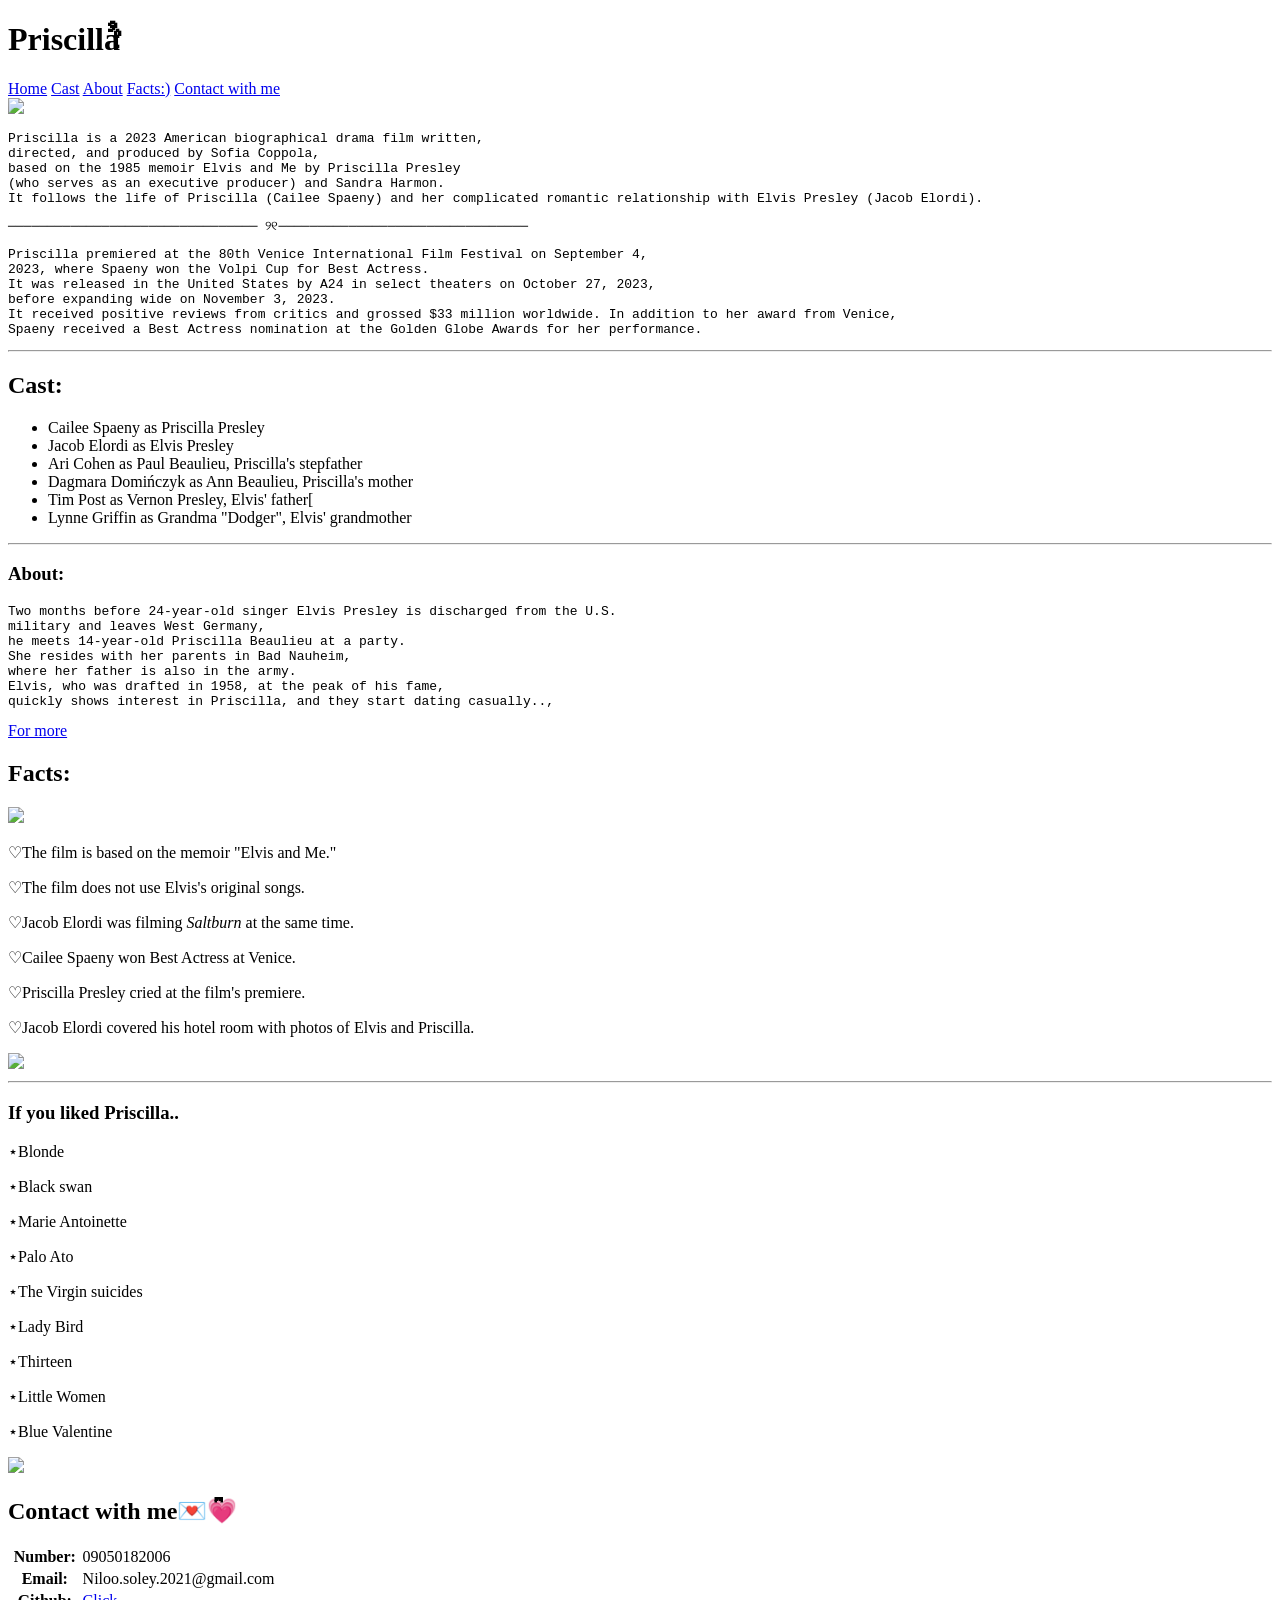
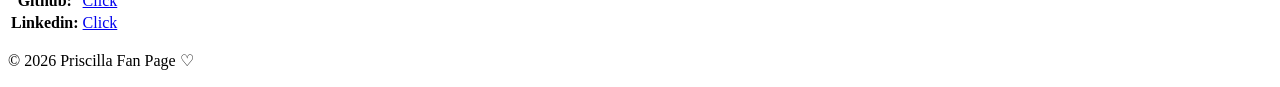
==== index.html @ 30e8acc0 "Add files via upload" ====
<!DOCTYPE html>
<html lang="en">
<head>
    <meta charset="UTF-8">
    <meta name="viewport" content="width=device-width, initial-scale=1.0">
    <title>Moviename</title>
    <link rel="stylesheet" href="style.css">
</head>

<body>
    <header>
        <h1>Priscillaೀ</h1>
        <nav>
            <a href="#home">Home</a>
            <a href="#cast">Cast</a>
            <a href="#about">About</a>
            <a href="#facts">Facts:)</a>
            <a href="#contact">Contact with me</a>
        </nav>
    </header>

    <main id="home">
        <div class="movie">
            <img  class="poster" src="photo/a8a8ae18-b2a7-48d5-8553-1ca80cd7edd9.jpg">
            <div class="pree">
                <pre class="pree">Priscilla is a 2023 American biographical drama film written,
directed, and produced by Sofia Coppola,   
based on the 1985 memoir Elvis and Me by Priscilla Presley 
(who serves as an executive producer) and Sandra Harmon. 
It follows the life of Priscilla (Cailee Spaeny) and her complicated romantic relationship with Elvis Presley (Jacob Elordi).</pre>
                <pre class="line">──────────────────────────────── ୨୧────────────────────────────────</pre>

                <pre class="pree">Priscilla premiered at the 80th Venice International Film Festival on September 4, 
2023, where Spaeny won the Volpi Cup for Best Actress. 
It was released in the United States by A24 in select theaters on October 27, 2023, 
before expanding wide on November 3, 2023.
It received positive reviews from critics and grossed $33 million worldwide. In addition to her award from Venice, 
Spaeny received a Best Actress nomination at the Golden Globe Awards for her performance.</pre>
            </div>
        </div>
        <section id="1">
            <hr>
            <h2>Cast: </h2>

            <ul id="cast" class= "cast">
                <li>Cailee Spaeny as Priscilla Presley</li>
                <li>Jacob Elordi as Elvis Presley</li>
                <li>Ari Cohen as Paul Beaulieu, Priscilla's stepfather</li>
                <li>Dagmara Domińczyk as Ann Beaulieu, Priscilla's mother</li>
                <li>Tim Post as Vernon Presley, Elvis' father[</li>
                <li>Lynne Griffin as Grandma "Dodger", Elvis' grandmother</li>
                
            </ul>
        </section>
        <hr>

        <section id="about" class="about">
            <h3>About: </h3>
            <pre>Two months before 24-year-old singer Elvis Presley is discharged from the U.S. 
military and leaves West Germany, 
he meets 14-year-old Priscilla Beaulieu at a party. 
She resides with her parents in Bad Nauheim, 
where her father is also in the army. 
Elvis, who was drafted in 1958, at the peak of his fame, 
quickly shows interest in Priscilla, and they start dating casually..,</pre>
                <a href="https://en.wikipedia.org/wiki/Priscilla_(film)">For more</a>

        </section>
        <h2>Facts: </h2>
        <section id="facts" class="facts">
            <img  src="photo/3b6f5dc5-93c9-4df9-9396-b73ee1e48f0e.jpg">

            <div class="facts-content">
                <div class="facts_img">
                    <p>♡The film is based on the memoir "Elvis and Me."</p>
                    <p>♡The film does not use Elvis's original songs.</p>
                    <p>♡Jacob Elordi was filming <i>Saltburn</i> at the same time.</p>
                    <p>♡Cailee Spaeny won Best Actress at Venice.</p>
                    <p>♡Priscilla Presley cried at the film's premiere.</p>
                    <p>♡Jacob Elordi covered his hotel room with photos of Elvis and Priscilla.</p>
                </div>

                <img class="img2" src="photo/14257f1f-df41-4a70-b45c-0d0f16a74442.jpg">
            </div>
        </section>
        <hr>

    </main>


    <h3>If you liked Priscilla..</h3>
    <footer class="footer">
        <div class="footer-content">
            <section class="footer2">
                <p>⋆Blonde</p>
                <p>⋆Black swan</p>
                <p>⋆Marie Antoinette</p>
                <p>⋆Palo Ato</p>
                <p>⋆The Virgin suicides</p>
                <p>⋆Lady Bird</p>
                <p>⋆Thirteen</p>
                <p>⋆Little Women</p>
                <p>⋆Blue Valentine</p>
            
            </section>

            <img class="footer-img" src="photo/8833ddd4-3e0e-44d2-a053-5b94ba128565.jpg">

            <section class="contact" id="contact">
                <h2>Contact with me💌💗ྀི</h2>
                <table class="table">
                    <tr>
                        <th>Number:</th>
                        <td>09050182006</td>
                    </tr>

                    <tr>
                        <th>Email:</th>
                        <td>Niloo.soley.2021@gmail.com</td>
                    </tr>

                    <tr>
                        <th>Github:</th>
                        <td><a href="https://github.com/codebyheykity">Click</a></td>
                    </tr>

                    <tr>
                        <th>Linkedin:</th>
                        <td><a href="https://www.linkedin.com/in/niloo-code?utm_source=share_via&utm_content=profile&utm_medium=member_ios">Click</a></td>
                    </tr>
                </table>
            </section>
        </div>

        <section class="end">
            <p>© 2026 Priscilla Fan Page ♡</p>
        </section>
    </footer>
    
</body>
</html>
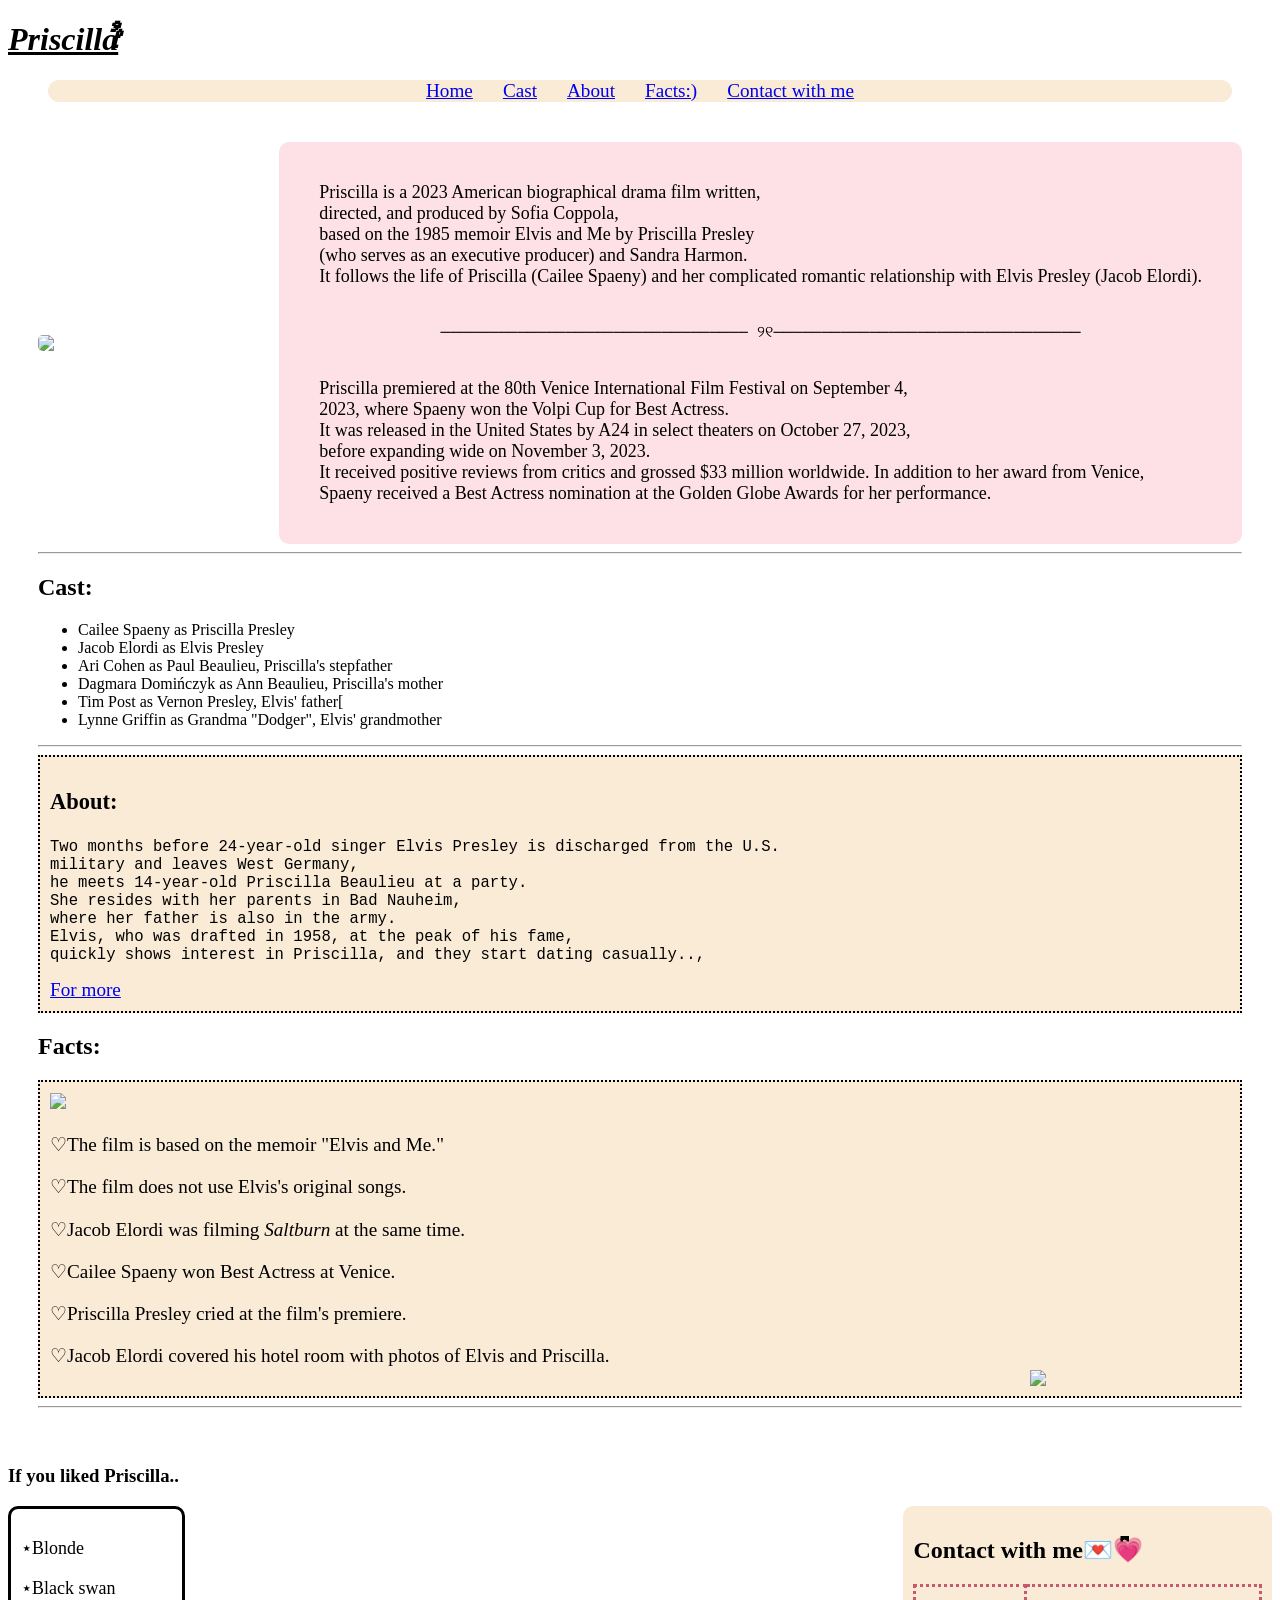
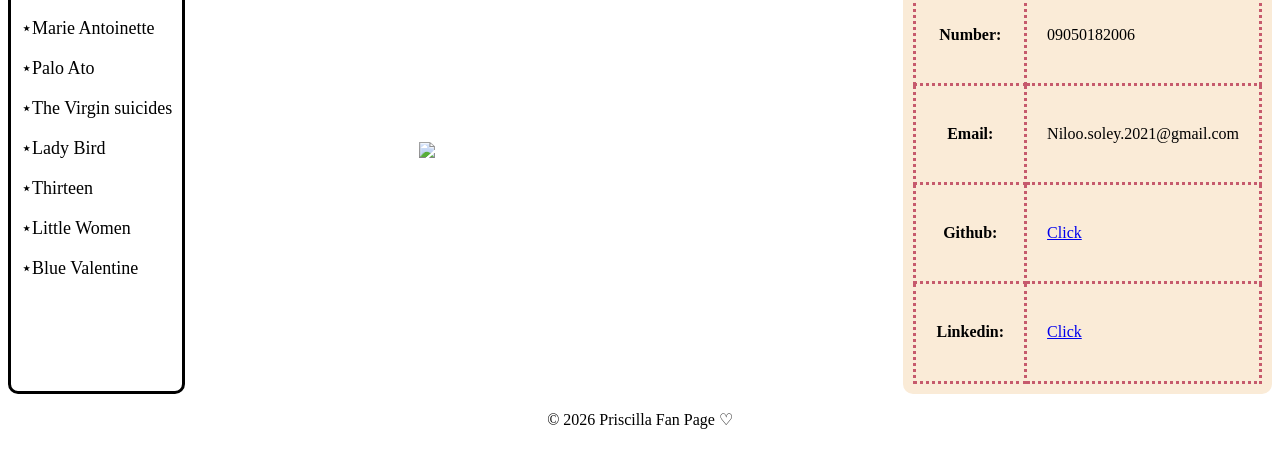
==== commit d127663b: "Update index.html" ====
--- a/index.html
+++ b/index.html
@@ -21,7 +21,7 @@
 
     <main id="home">
         <div class="movie">
-            <img  class="poster" src="photo/a8a8ae18-b2a7-48d5-8553-1ca80cd7edd9.jpg">
+            <img  class="poster" src="a8a8ae18-b2a7-48d5-8553-1ca80cd7edd9.jpg">
             <div class="pree">
                 <pre class="pree">Priscilla is a 2023 American biographical drama film written,
 directed, and produced by Sofia Coppola,   
@@ -138,4 +138,4 @@
     </footer>
     
 </body>
-</html>+</html>
--- a/style.css
+++ b/style.css
@@ -0,0 +1,141 @@
+h1{
+    font-style:italic;
+    text-align: left;
+    text-decoration: underline;
+}
+
+nav{
+    display: flex;
+    justify-content:center;
+    font-size: larger;
+    background-color: antiquewhite;
+    border-radius: 20px;
+    margin-left: 40px;
+    margin-right: 40px;
+    gap: 30px;
+    margin-bottom: 10px;
+
+}
+main{
+    padding: 30px;
+    
+}
+
+
+.pree{
+    font-size: large;
+    font-family: 'Times New Roman', Times, serif;
+    background-color: rgb(253, 225, 230);
+    padding: 20px;
+    border-radius: 10px;
+    margin: 0%;
+}
+
+.line{
+    display: flex;
+    justify-content: center;
+}
+
+.poster{
+    width: 300px;
+    height: auto;
+    margin: auto;
+    border-radius: 5px;
+    
+}
+
+.movie{
+    display: flex;
+    gap: 40px;
+}   
+
+.about{
+    background-color: antiquewhite;
+    font-family:'Times New Roman', Times, serif;
+    font-size: larger;
+    border: 2px dotted;
+    padding: 10px;
+}
+
+.facts{
+    background-color: antiquewhite;
+    font-family:'Times New Roman', Times, serif;
+    font-size: larger;
+    border: 2px dotted;
+    padding: 10px;
+
+
+}
+
+.facts img{
+    height: auto;
+    width: 200px;
+}
+
+
+.facts-content{
+    display: flex;
+    align-items: center;
+    gap:30px;
+}
+
+.facts-text{
+    flex: 1;
+}
+
+.img2{
+    width: 150px;
+    height: auto;
+    margin-left: auto;
+    margin-top: auto;
+}
+
+
+
+.footer2{
+    font-size: large;
+    font-family: fantasy;
+    border-radius: 10px ;
+    border: 3px solid;
+    display: inline-block;
+    padding: 10px;
+}
+
+.end{
+    display: flex;
+    justify-content: center;
+}
+
+.contact{
+    display:block;
+    width: fit-content;
+    background-color: antiquewhite;
+    border-radius: 10px;
+    margin-left: auto;
+    padding: 10px;
+}
+
+.table{
+    margin-left: auto;
+    border-collapse: collapse;
+    margin-right: 0%;
+    height: 400px;
+}
+
+th, td{
+    border: 3px dotted rgb(198, 90, 108);
+    padding: 10px 20px;
+
+}
+
+.footer-content{
+    display: flex;
+}
+
+.footer-img{
+    width: auto;
+    display: flex;
+    justify-content: center;
+    margin: auto;
+}
+
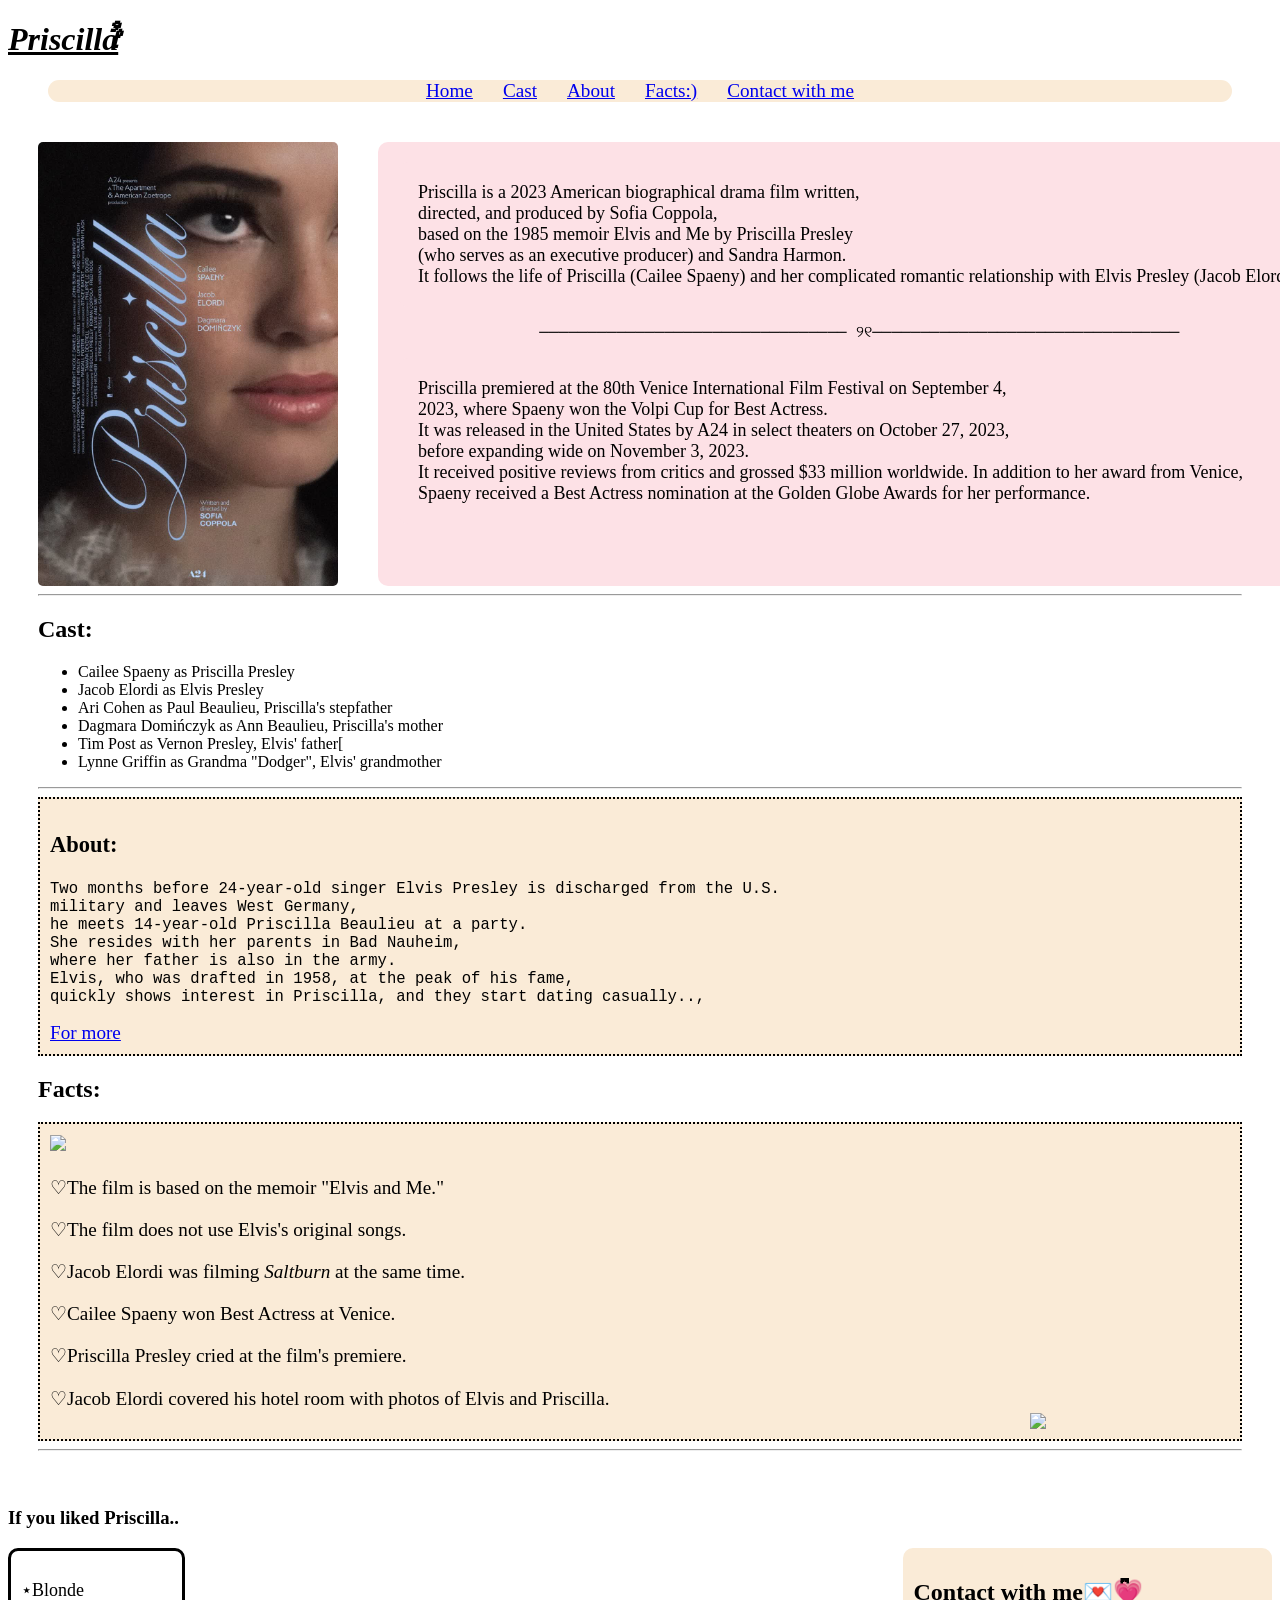
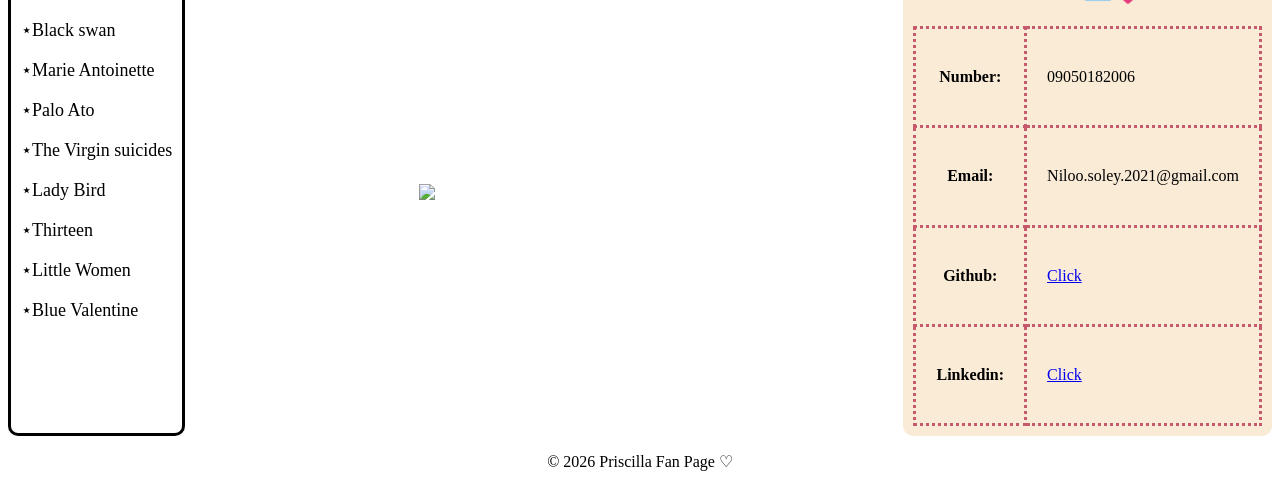
==== commit 37a1cc7d: "Update index.html" ====
--- a/index.html
+++ b/index.html
@@ -21,7 +21,7 @@
 
     <main id="home">
         <div class="movie">
-            <img  class="poster" src="a8a8ae18-b2a7-48d5-8553-1ca80cd7edd9.jpg">
+            <img  class="poster" src="main/photo/a8a8ae18-b2a7-48d5-8553-1ca80cd7edd9.jpg">
             <div class="pree">
                 <pre class="pree">Priscilla is a 2023 American biographical drama film written,
 directed, and produced by Sofia Coppola,   
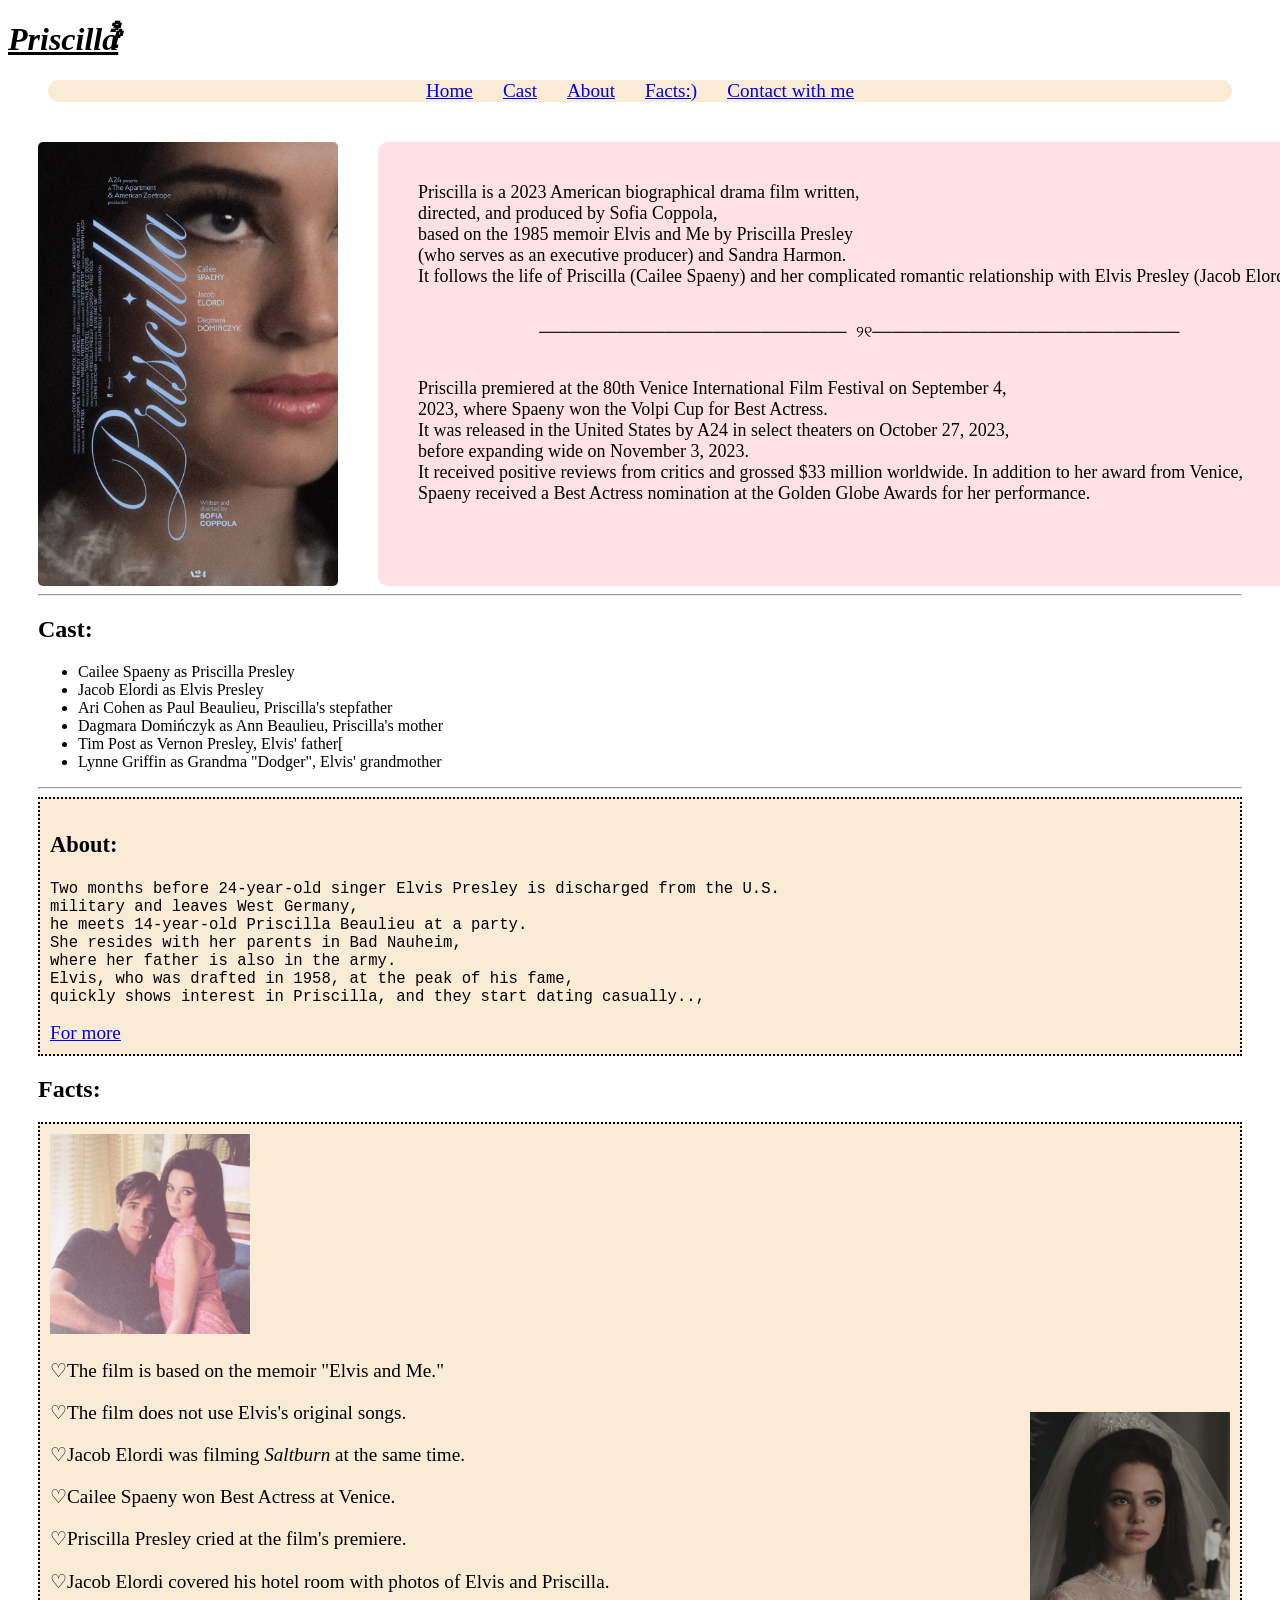
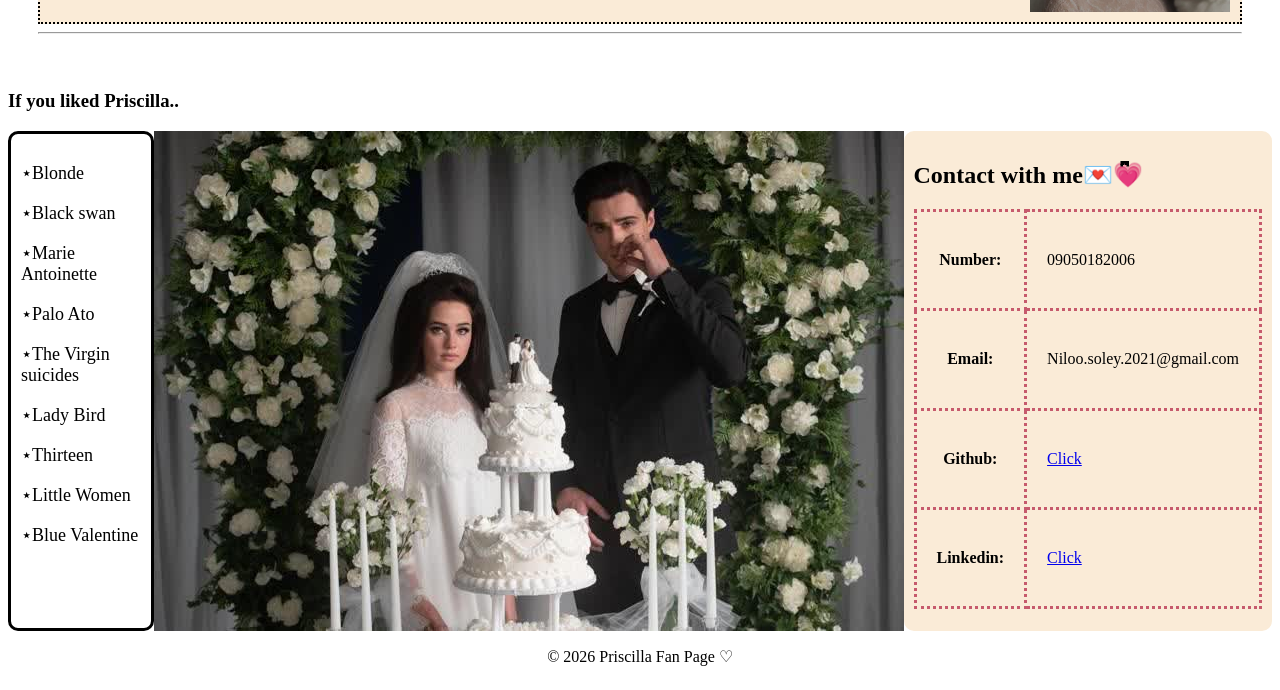
==== commit fc5aae8c: "Update index.html" ====
--- a/index.html
+++ b/index.html
@@ -68,7 +68,7 @@
         </section>
         <h2>Facts: </h2>
         <section id="facts" class="facts">
-            <img  src="photo/3b6f5dc5-93c9-4df9-9396-b73ee1e48f0e.jpg">
+            <img  src="main/photo/3b6f5dc5-93c9-4df9-9396-b73ee1e48f0e.jpg">
 
             <div class="facts-content">
                 <div class="facts_img">
@@ -80,7 +80,7 @@
                     <p>♡Jacob Elordi covered his hotel room with photos of Elvis and Priscilla.</p>
                 </div>
 
-                <img class="img2" src="photo/14257f1f-df41-4a70-b45c-0d0f16a74442.jpg">
+                <img class="img2" src="main/photo/14257f1f-df41-4a70-b45c-0d0f16a74442.jpg">
             </div>
         </section>
         <hr>
@@ -104,7 +104,7 @@
             
             </section>
 
-            <img class="footer-img" src="photo/8833ddd4-3e0e-44d2-a053-5b94ba128565.jpg">
+            <img class="footer-img" src="main/photo/8833ddd4-3e0e-44d2-a053-5b94ba128565.jpg">
 
             <section class="contact" id="contact">
                 <h2>Contact with me💌💗ྀི</h2>
